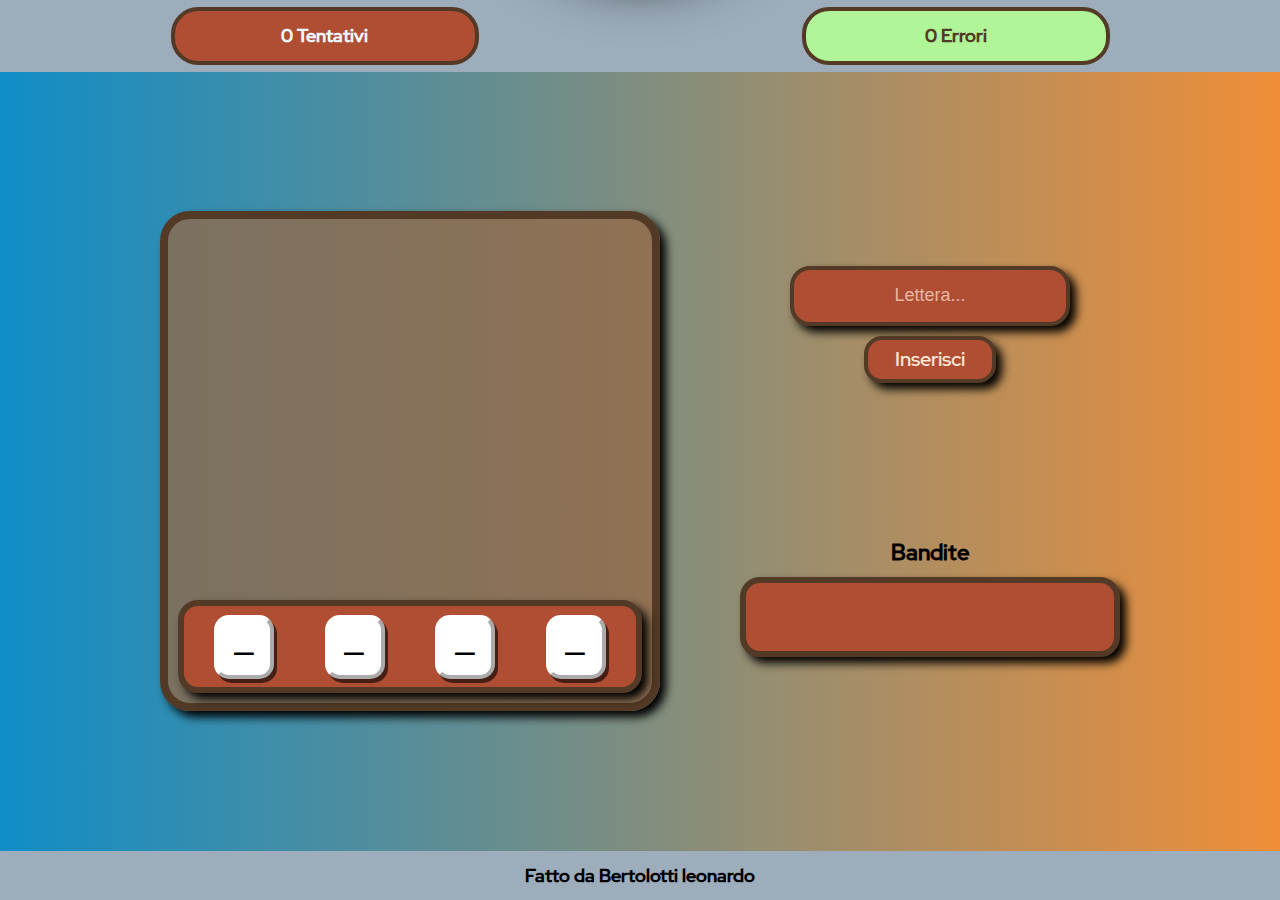
==== floor1.html @ 87668054 "aggiustamento css e ultimazione js base" ====
<!DOCTYPE html>
<html lang="en">
<head>
    <meta charset="UTF-8">
    <meta name="viewport" content="width=device-width, initial-scale=1.0">

    <link rel="stylesheet" href="./css/menu.css">
    <link rel="stylesheet" href="./css/floor1.css">

    <link rel="stylesheet"
        href="https://fonts.googleapis.com/css2?family=Material+Symbols+Rounded:opsz,wght,FILL,GRAD@48,400,0,0" />

    <script src="./js/floor1.js" defer></script>

    <link rel="icon" href="./img/icon.png">

    <title>Piano 1</title>
</head>
<body>

    <main>
        <div id="cucina"></div>
        <div id="sala"></div>
        <div id="corridoio"></div>
        <div id="scale"></div>
        <div id="bagno"></div>
    </main>

    <div id="menu">
        <button id="index">
            FUORI
            <span class="material-symbols-rounded">
                south
            </span>
        </button>
        <button id="floor2">
            2 PIANO
            <span class="material-symbols-rounded">
                north
            </span>
        </button>
    </div>
</body>
</html>
---- css/menu.css ----
@font-face {
    font-family: "regular";
    src: url(../RedHatDisplay-Medium.otf);
}

::selection{
    background-color: #ef8e38;
    color: black;
}

span.material-symbols-rounded{
    font-weight: 1000;
    font-size: 2.7vh;
}

body{
    margin: 0;
    display: flex;
    align-items: center;
    justify-content: center;
    height: 100vh;
    font-family: "regular" !important;
    background-image: linear-gradient(to right, #108dc7, #ef8e38);
    overflow: hidden;
}

#menu{
    position: absolute;
    z-index: 10;
    top: 3vh;
    right: 3vh;
    display: flex;
    align-items: center;
    justify-content: space-evenly;
    width: 35vh;
    height: 10vh;
    border: 0.7vh rgb(83, 58, 38) solid;
    border-radius: 3vh;
    box-shadow: 1vh 1vh 1vh black;
    background-image: linear-gradient(to right, #ef8e38,#e16470, #a25c90, #565883);
}

#menu > button {
    display: flex;
    align-items: center;
    justify-content: center;
    padding: 1vh;
    width: 40%;
    height: 5vh;
    border-radius: 2vh;
    font-size: 2vh;
    font-family: "regular";
    color: #FFE6D8;
    box-shadow: 0.8vh 0.8vh 1vh black;
    border: 0.5vh rgb(83, 58, 38) solid;
    background-color: #b04e34;
    cursor: pointer;
    transition: border-color 0.3s, transform 0.3s;
}

#menu > button:hover{
    border-color: #ef8e38;
}

@media screen and (max-width: 378px) {
    #menu{
        top: 0.5vh;
        right: -1vh;
        transform: scale(80%);
    }
}
---- css/floor1.css ----
#menu > button:first-child:hover {
    transform: translateY(1vh);
}

#menu > button:last-child:hover {
    transform: translateY(-1vh);
}

main {
    display: grid;
    grid-template-areas:
        's s b b c c'
        's s b b c c'
        'o o o o o scale';
    width: 1300px;
    height: 700px;
    background-color: #534439;
    border: 1vh #534439 solid;
}

main > div{
    background-size: 100% 100%;
    box-sizing: border-box;
}


#cucina {
    grid-area: c;
    background-image: url(../img/cucina.jpeg);
}

#sala {
    grid-area: s;
    border-right: 1vh #534439 solid;
    background-image: url(../img/salotto.avif);
}

#corridoio {
    grid-area: o;
    border-top: 1vh #534439 solid;
    background-image: url(../img/parquet.jpg);
}

#scale {
    grid-area: scale;
    border-top: 1vh #534439 solid;
    background-color: green;
}

#bagno {
    grid-area: b;
    border-right: 1vh #534439 solid;
    background-image: url(../img/bagno.jpg);
}

@media screen and (max-width: 1400px) {
    main{
        width: 910px;
        height: 490px;
    }
}

@media screen and (max-width: 960px) {
    main{
        width: 700px;
        height: 380px;
    }
}

@media screen and (max-width: 760px) {
    main{
        width: 590px;
        height: 318px;
    }
}

@media screen and (max-width: 620px) {
    main{
        width: 410px;
        height: 220px;
    }
}

@media screen and (max-width: 430px) {
    main{
        width: 330px;
        height: 176px;
    }
}

@media screen and (max-width: 350px) {
    main{
        transform: scale(80%);
    }
}
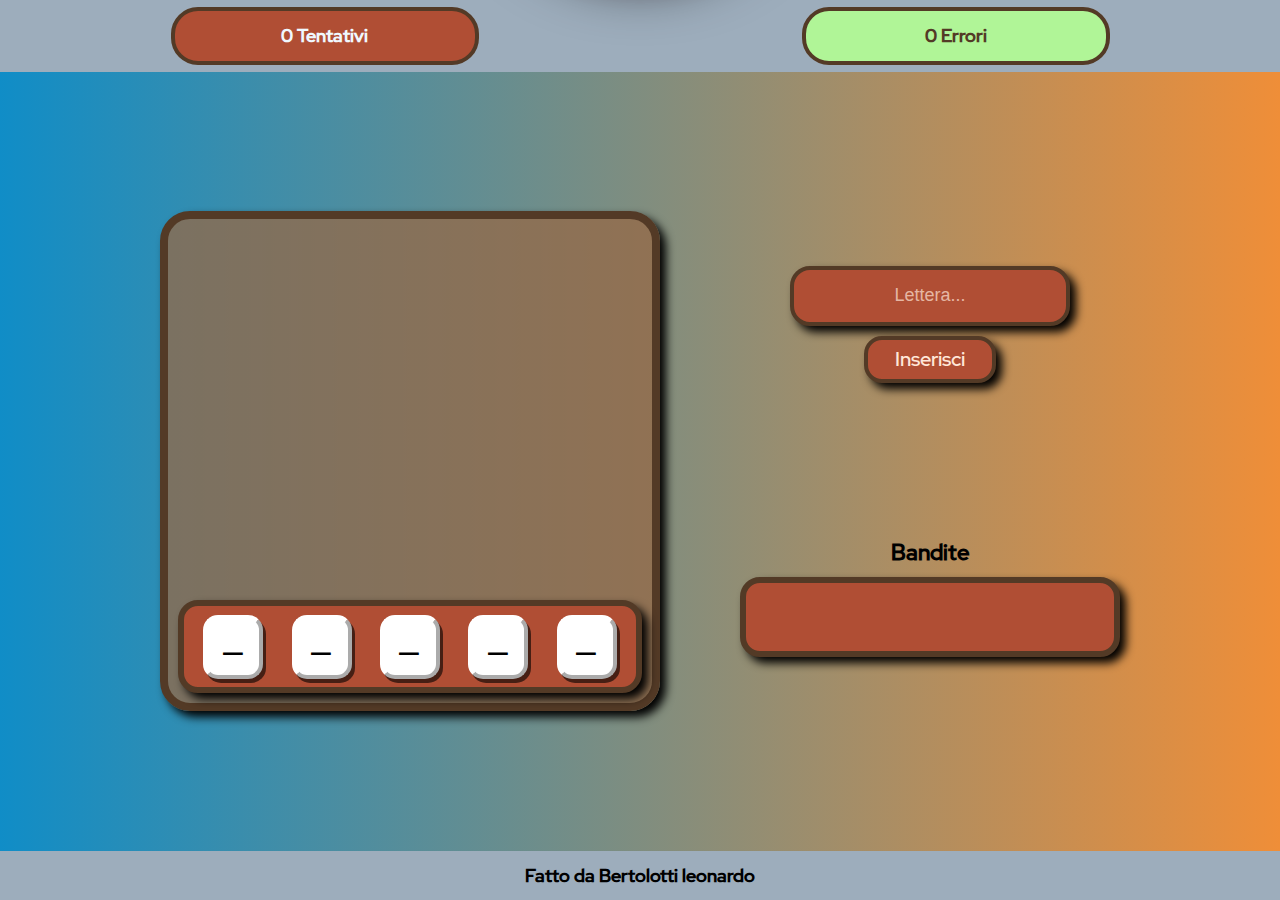
==== commit 169fbf7e: "aggiunta interruttori" ====
--- a/floor1.html
+++ b/floor1.html
@@ -1,5 +1,6 @@
 <!DOCTYPE html>
 <html lang="en">
+
 <head>
     <meta charset="UTF-8">
     <meta name="viewport" content="width=device-width, initial-scale=1.0">
@@ -10,20 +11,40 @@
     <link rel="stylesheet"
         href="https://fonts.googleapis.com/css2?family=Material+Symbols+Rounded:opsz,wght,FILL,GRAD@48,400,0,0" />
 
-    <script src="./js/floor1.js" defer></script>
+    <script src="./js/floor.js" defer></script>
 
     <link rel="icon" href="./img/icon.png">
 
     <title>Piano 1</title>
 </head>
+
 <body>
-
     <main>
-        <div id="cucina"></div>
-        <div id="sala"></div>
-        <div id="corridoio"></div>
+        <div id="cucina">
+            <label class="slider">
+                <input type="checkbox">
+                <span></span>
+            </label>
+        </div>
+        <div id="sala">
+            <label class="slider">
+                <input type="checkbox">
+                <span></span>
+            </label>
+        </div>
+        <div id="corridoio">
+            <label class="slider">
+                <input type="checkbox">
+                <span></span>
+            </label>
+        </div>
+        <div class="on" id="bagno">
+            <label class="slider">
+                <input type="checkbox">
+                <span></span>
+            </label>
+        </div>
         <div id="scale"></div>
-        <div id="bagno"></div>
     </main>
 
     <div id="menu">
@@ -41,4 +62,5 @@
         </button>
     </div>
 </body>
+
 </html>--- a/css/floor1.css
+++ b/css/floor1.css
@@ -15,14 +15,19 @@
     width: 1300px;
     height: 700px;
     background-color: #534439;
-    border: 1vh #534439 solid;
+    border: 0.8vh #534439 solid;
 }
 
 main > div{
+    position: relative;
     background-size: 100% 100%;
     box-sizing: border-box;
+    filter: brightness(0.5);
 }
 
+.on{
+    filter: brightness(1);
+}
 
 #cucina {
     grid-area: c;
@@ -31,26 +36,72 @@
 
 #sala {
     grid-area: s;
-    border-right: 1vh #534439 solid;
+    border-right: 0.8vh #534439 solid;
     background-image: url(../img/salotto.avif);
 }
 
 #corridoio {
     grid-area: o;
-    border-top: 1vh #534439 solid;
+    border-top: 0.8vh #534439 solid;
     background-image: url(../img/parquet.jpg);
 }
 
 #scale {
     grid-area: scale;
-    border-top: 1vh #534439 solid;
+    border-top: 0.8vh #534439 solid;
     background-color: green;
 }
 
 #bagno {
     grid-area: b;
-    border-right: 1vh #534439 solid;
+    border-right: 0.8vh #534439 solid;
     background-image: url(../img/bagno.jpg);
+}
+
+.slider{
+    position: absolute;
+    bottom: 1vh;
+    right: 1vh;
+    width: 60px;
+    height: 34px;
+    border: 0.4vh #534439 solid;
+    border-radius: 3vh;
+    overflow: hidden;
+}
+
+.slider > span {
+    position: absolute;
+    cursor: pointer;
+    top: 0;
+    left: 0;
+    right: 0;
+    bottom: 0;
+    background-color: #ccc;
+    transition: 0.4s;
+}
+
+.slider > input{
+    display: none;
+}
+
+.slider > span:before {
+    position: absolute;
+    content: "";
+    height: 26px;
+    width: 26px;
+    left: 4px;
+    bottom: 4px;
+    border-radius: 50%;
+    background-color: white;
+    transition: 0.4s;
+}
+
+.slider > input:checked + span {
+    background-color: #2196F3 !important;
+}
+
+.slider > input:checked + span::before {
+    transform: translateX(26px);
 }
 
 @media screen and (max-width: 1400px) {
@@ -79,12 +130,20 @@
         width: 410px;
         height: 220px;
     }
+
+    label{
+        transform: scale(80%);
+    }
 }
 
 @media screen and (max-width: 430px) {
     main{
         width: 330px;
         height: 176px;
+    }
+
+    label{
+        transform: scale(70%);
     }
 }
 
